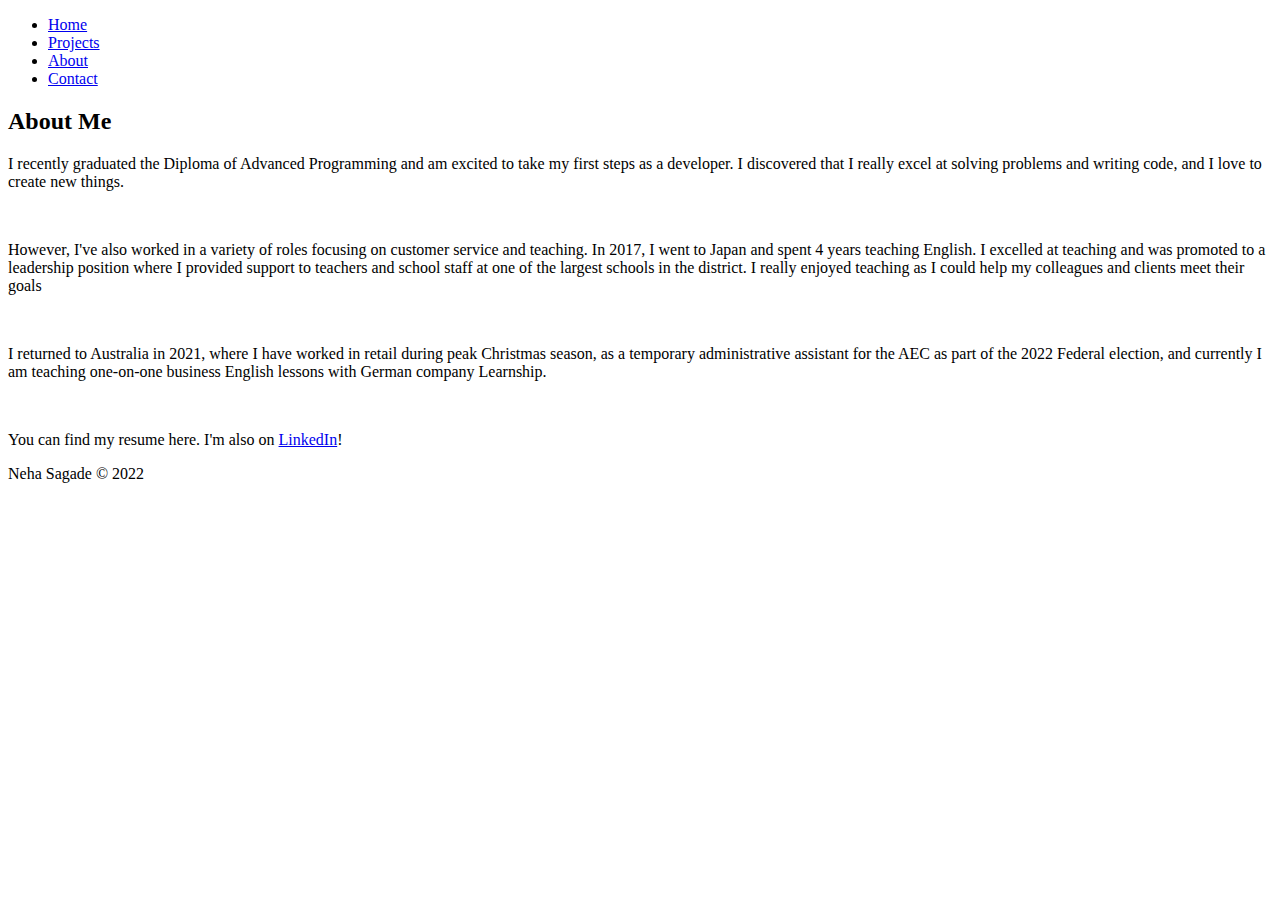
==== about.html @ 1cff6e61 "Changes to projects page and written content" ====
<!DOCTYPE html>
<html lang="en">
    <head>
        <meta charset="UTF-8">
        <meta http-equiv="X-UA-Compatible" content="IE=edge">
        <meta name="viewport" content="width=device-width, initial-scale=1.0">
        <link href="css/styles.css" rel="stylesheet">
        <title>About</title>
    </head>
    <body>
        <header>
            <nav>
                <ul>
                    <li><a href="index.html">Home</a></li>
                    <li><a href="projects.html">Projects</a></li>
                    <li><a href="about.html">About</a></li>
                    <li><a href="#">Contact</a></li>
                </ul>
            </nav>
        </header>

        <main>
            <h2>About Me</h2>
            <p>I recently graduated the Diploma of Advanced Programming and am excited to take my first steps as a developer. I discovered that I really excel at solving problems and writing code, and I love to create new things.</p><br>
            <p>However, I've also worked in a variety of roles focusing on customer service and teaching. In 2017, I went to Japan and spent 4 years teaching English. I excelled at teaching and was promoted to a leadership position where I provided support to teachers and school staff at one of the largest schools in the district. I really enjoyed teaching as I could help my colleagues and clients meet their goals</p><br>
            <p>I returned to Australia in 2021, where I have worked in retail during peak Christmas season, as a temporary administrative assistant for the AEC as part of the 2022 Federal election, and currently I am teaching one-on-one business English lessons with German company Learnship.</p><br>
            <p>You can find my resume <a>here</a>. I'm also on <a href="https://www.linkedin.com/in/neha-s-0a4141174/">LinkedIn</a>!</p>
           
            <footer>
                <p>Neha Sagade &copy; 2022</p>
                <script src="scripts/script.js"></script>
            </footer>
        </main>
    </body>
</html>
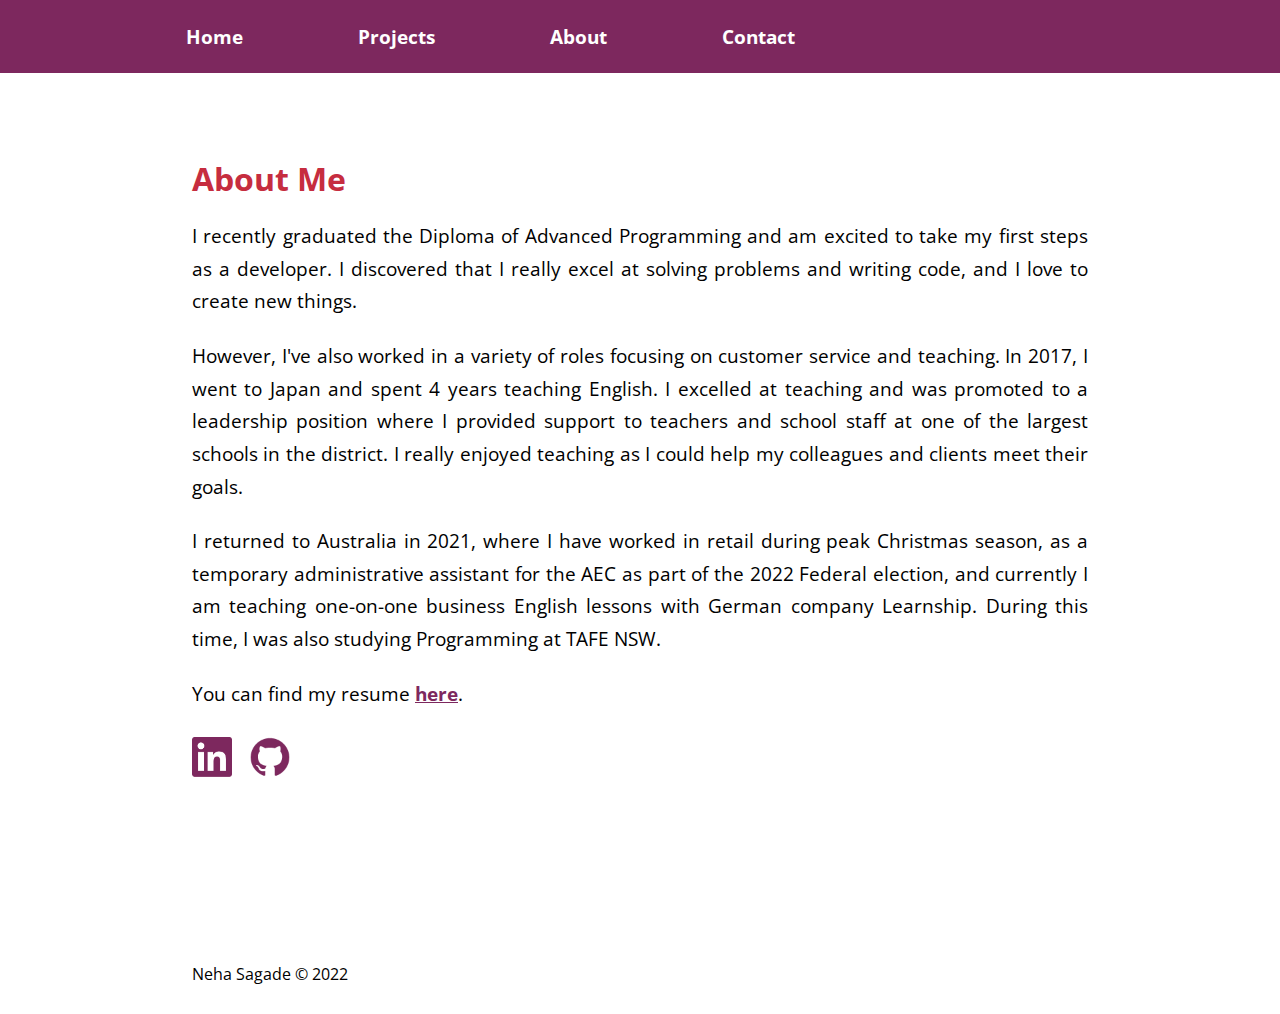
==== commit 3e3d9ae1: "Updated content and added social media links" ====
--- a/about.html
+++ b/about.html
@@ -22,9 +22,16 @@
         <main>
             <h2>About Me</h2>
             <p>I recently graduated the Diploma of Advanced Programming and am excited to take my first steps as a developer. I discovered that I really excel at solving problems and writing code, and I love to create new things.</p><br>
-            <p>However, I've also worked in a variety of roles focusing on customer service and teaching. In 2017, I went to Japan and spent 4 years teaching English. I excelled at teaching and was promoted to a leadership position where I provided support to teachers and school staff at one of the largest schools in the district. I really enjoyed teaching as I could help my colleagues and clients meet their goals</p><br>
-            <p>I returned to Australia in 2021, where I have worked in retail during peak Christmas season, as a temporary administrative assistant for the AEC as part of the 2022 Federal election, and currently I am teaching one-on-one business English lessons with German company Learnship.</p><br>
-            <p>You can find my resume <a>here</a>. I'm also on <a href="https://www.linkedin.com/in/neha-s-0a4141174/">LinkedIn</a>!</p>
+            <p>However, I've also worked in a variety of roles focusing on customer service and teaching. In 2017, I went to Japan and spent 4 years teaching English. I excelled at teaching and was promoted to a leadership position where I provided support to teachers and school staff at one of the largest schools in the district. I really enjoyed teaching as I could help my colleagues and clients meet their goals.</p><br>
+            <p>I returned to Australia in 2021, where I have worked in retail during peak Christmas season, as a temporary administrative assistant for the AEC as part of the 2022 Federal election, and currently I am teaching one-on-one business English lessons with German company Learnship. During this time, I was also studying Programming at TAFE NSW.</p><br>
+            <p>You can find my resume <a>here</a>.</p>
+            
+            <section class="socialMedia">
+                <ul class="socialLinksList">
+                    <li><a href="https://www.linkedin.com/in/neha-s-0a4141174/"><img class="socialLinksListImg" src="./images/LinkedInNav.png"></a></li>
+                    <li><a href=""><img class="socialLinksListImg" src="./images/GitHubIcon.png"></a></li>
+                </ul>
+            </section>
            
             <footer>
                 <p>Neha Sagade &copy; 2022</p>
--- a/css/styles.css
+++ b/css/styles.css
@@ -0,0 +1,194 @@
+@import url('https://fonts.googleapis.com/css2?family=Open+Sans:wght@400;700&display=swap');
+
+* {
+    margin: 0;
+    padding: 0;
+    text-decoration: none;
+    font-family: 'Open Sans', sans-serif;
+    text-align: justify;    
+} 
+
+body a {
+    font-weight: bold;
+}
+
+nav {
+    margin: 0;
+    top: 0;
+    left: 0;
+    background-color: #7d285e;
+    
+}
+
+nav ul {
+    list-style-type: none;
+    display: flex;
+    padding-left: 10%;
+}
+
+nav li {
+    text-decoration: none;
+    justify-content: space-evenly;
+    padding: 2% 5%;
+}
+
+nav a {
+    color: white;
+    font-size: 1.2em;
+}
+
+main {
+    margin: auto;
+    padding: 5% 15% 2%;
+    /* background-color: #c59fc991; */
+}
+
+main a {
+    color: #7d285e;
+    text-decoration: underline;
+}
+
+h1, h2 {
+    margin: 20px 0px;
+}
+
+h1 {
+    color: #7d285e;
+    font-size: 5em;
+    margin-bottom: 0;
+}
+
+h2 {
+    color: #c62d3f;
+    font-size: 2em;
+}
+
+h3 {
+    font-size: 1.5em;
+    color: #d57302;
+}
+
+p {
+    font-size: 1.2em;
+    line-height: 1.7em;
+    word-spacing: 0;
+}
+/* 
+    HOME PAGE 
+*/
+#subtitle {
+    color:#c62d3f;
+    margin-bottom: 1em;
+    margin-top: 0;
+    font-style: italic;
+    font-size: 2em;
+}
+#about {
+    width: 100%;
+    height: 10%;
+    display: flex;
+    flex-direction: column;
+}
+.socialMedia {
+    width: 100%;
+    height: 20%;
+    margin-top: 3%;
+   
+}
+.socialLinksList {
+    list-style-type: none;
+    display: flex;
+    
+}
+.socialLinksList li {
+    padding-right: 2%;
+}
+.socialLinksListImg {
+    height: 40px; 
+    width: 40px;
+}
+.button {
+    margin:4% 0%;
+    padding: 2%;
+    width: fit-content;
+    height: fit-content;
+    background-color: #7d285e;
+    color: white;
+    text-decoration: none;
+    font-size: large;
+    border-radius: 5px;
+}
+/*
+    PROJECTS PAGE
+*/
+.projects {
+    width: 100%;
+    height: 300px;
+    margin: 1% 0%;
+    display: flex;
+    flex-direction: row;
+    padding: 1%;
+    border:#7d285e solid 2px;
+    border-radius: 5px;
+}
+.projectImage {
+    padding-right: 2%;
+}
+.projects img
+{
+    width: 450px;
+    height: 300px;
+}
+.projectTitle {
+    padding-bottom: 10px;
+}
+.projectDescription {
+    margin-bottom: 10px;
+}
+.projectDetails a {
+    color: #d57302;
+    padding-right: 20px;
+}
+/* 
+    Project slideshow styling
+*/
+#slideshowContainer {
+    width: 100%;
+    height: 300px;
+    padding: 30px 50px;
+    position: relative;
+    display: flex;
+       
+}
+
+.prev {
+    position: absolute;
+    left: 0;
+    top: 150px;
+}
+
+.next {
+    position: absolute;
+    right: 0;
+    top: 150px;
+}
+
+.prev, .next
+{
+    font-size: 40px;
+    padding-left: 10px;
+    padding-right: 10px;
+    padding-bottom: 3px;
+    background-color: #7d285e;
+    color: white;
+    cursor: pointer;
+}
+
+#slideShowDetails {
+    padding: 0px 10px;
+}
+
+footer {
+    margin-top: 20%;
+    font-size: small;
+}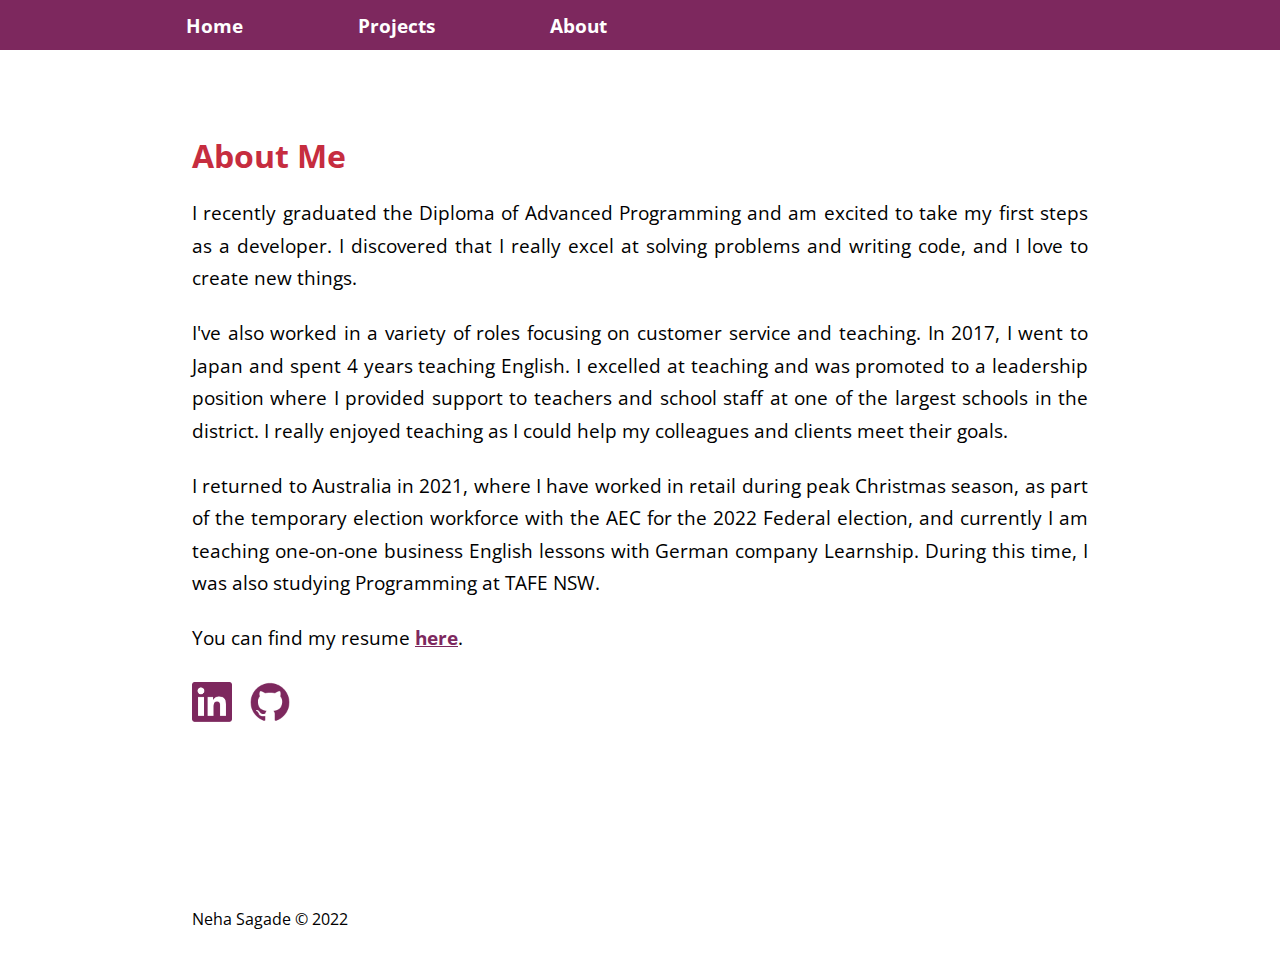
==== commit 114ec812: "Fixed layouts, edited about pg. Added social links" ====
--- a/about.html
+++ b/about.html
@@ -14,7 +14,6 @@
                     <li><a href="index.html">Home</a></li>
                     <li><a href="projects.html">Projects</a></li>
                     <li><a href="about.html">About</a></li>
-                    <li><a href="#">Contact</a></li>
                 </ul>
             </nav>
         </header>
@@ -22,14 +21,14 @@
         <main>
             <h2>About Me</h2>
             <p>I recently graduated the Diploma of Advanced Programming and am excited to take my first steps as a developer. I discovered that I really excel at solving problems and writing code, and I love to create new things.</p><br>
-            <p>However, I've also worked in a variety of roles focusing on customer service and teaching. In 2017, I went to Japan and spent 4 years teaching English. I excelled at teaching and was promoted to a leadership position where I provided support to teachers and school staff at one of the largest schools in the district. I really enjoyed teaching as I could help my colleagues and clients meet their goals.</p><br>
-            <p>I returned to Australia in 2021, where I have worked in retail during peak Christmas season, as a temporary administrative assistant for the AEC as part of the 2022 Federal election, and currently I am teaching one-on-one business English lessons with German company Learnship. During this time, I was also studying Programming at TAFE NSW.</p><br>
-            <p>You can find my resume <a>here</a>.</p>
+            <p>I've also worked in a variety of roles focusing on customer service and teaching. In 2017, I went to Japan and spent 4 years teaching English. I excelled at teaching and was promoted to a leadership position where I provided support to teachers and school staff at one of the largest schools in the district. I really enjoyed teaching as I could help my colleagues and clients meet their goals.</p><br>
+            <p>I returned to Australia in 2021, where I have worked in retail during peak Christmas season, as part of the temporary election workforce with the AEC for the 2022 Federal election, and currently I am teaching one-on-one business English lessons with German company Learnship. During this time, I was also studying Programming at TAFE NSW.</p><br>
+            <p>You can find my resume <a href="./files/Resume_NehaSagade.pdf">here</a>.</p>
             
             <section class="socialMedia">
                 <ul class="socialLinksList">
                     <li><a href="https://www.linkedin.com/in/neha-s-0a4141174/"><img class="socialLinksListImg" src="./images/LinkedInNav.png"></a></li>
-                    <li><a href=""><img class="socialLinksListImg" src="./images/GitHubIcon.png"></a></li>
+                    <li><a href="https://github.com/nehasagade"><img class="socialLinksListImg" src="./images/GitHubIcon.png"></a></li>
                 </ul>
             </section>
            
--- a/css/styles.css
+++ b/css/styles.css
@@ -29,7 +29,7 @@
 nav li {
     text-decoration: none;
     justify-content: space-evenly;
-    padding: 2% 5%;
+    padding: 1% 5%;
 }
 
 nav a {
@@ -92,7 +92,7 @@
 .socialMedia {
     width: 100%;
     height: 20%;
-    margin-top: 3%;
+    margin: 3% 0%;
    
 }
 .socialLinksList {
@@ -109,7 +109,7 @@
 }
 .button {
     margin:4% 0%;
-    padding: 2%;
+    padding: 1%;
     width: fit-content;
     height: fit-content;
     background-color: #7d285e;
@@ -122,8 +122,6 @@
     PROJECTS PAGE
 */
 .projects {
-    width: 100%;
-    height: 300px;
     margin: 1% 0%;
     display: flex;
     flex-direction: row;
@@ -136,8 +134,7 @@
 }
 .projects img
 {
-    width: 450px;
-    height: 300px;
+    border-radius: 2px;
 }
 .projectTitle {
     padding-bottom: 10px;
